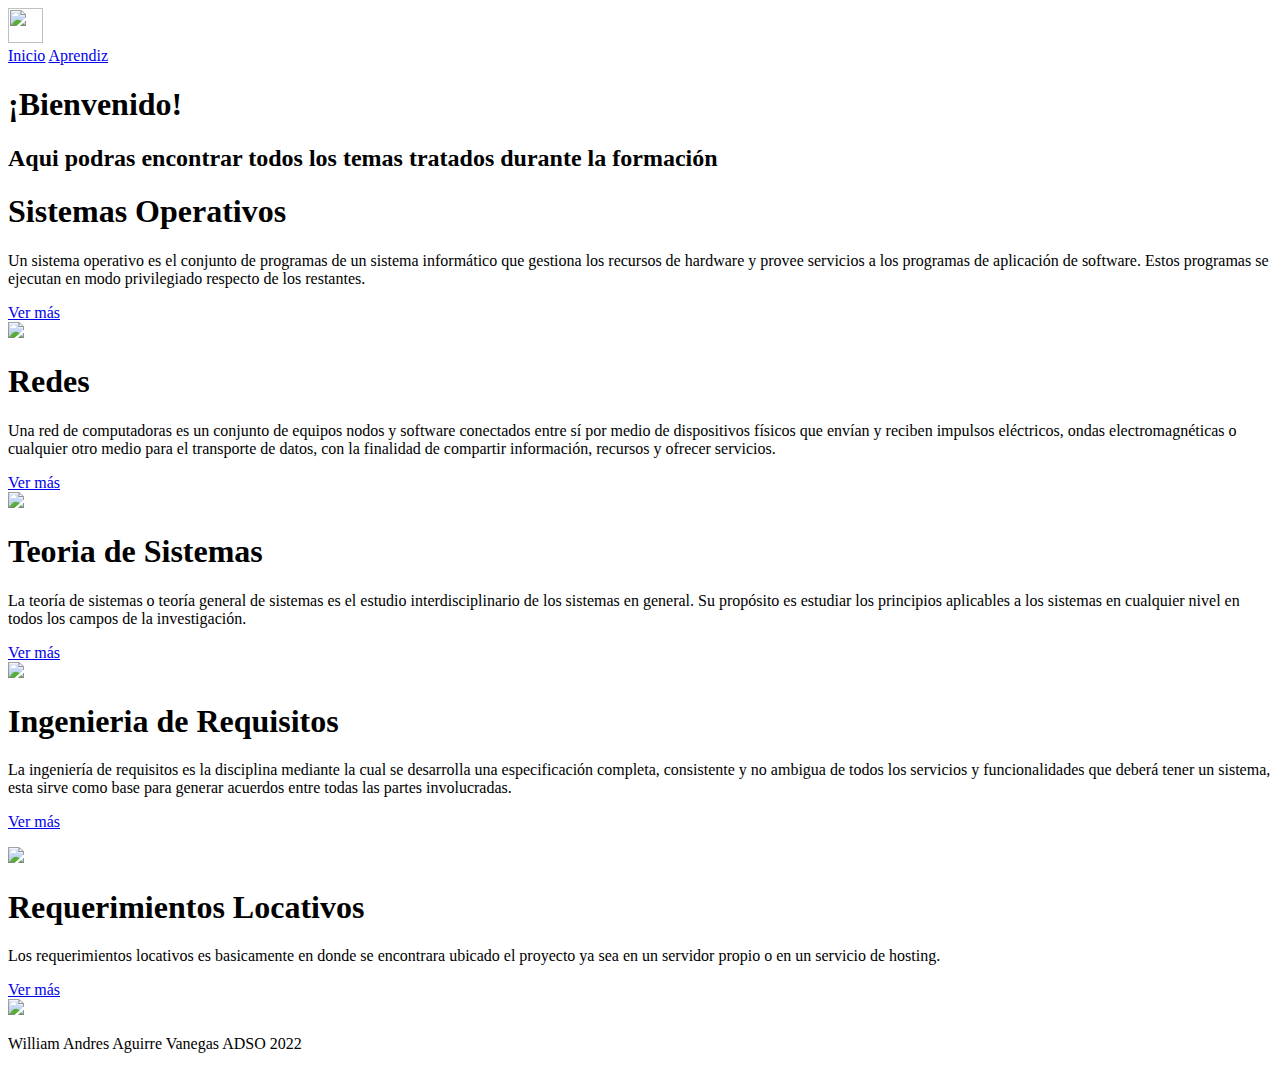
==== index.html @ 70893ba5 "Create index.html" ====
<!DOCTYPE html>
<html lang="es">
  <head>
    <meta http-equiv="Content-Type" content="text/html;charset=UTF-8">
    <link rel="stylesheet" href="css/style-principal.css">
    <link rel="stylesheet" href="css/stlyle-main.css">
  </head>
  <body>
    <div class="container-all">
      <div class="container-navbar-flex">
        <div class="logo"><a href="index.html"><img src="img/logo-sena.png" height="35px" width="35px" alt=""></a></div>
        <div class="navbar">
          <a href="index.html">Inicio</a>
          <a href="aprendiz.html">Aprendiz</a>
        </div>
      </div>
       
      <div class="hero-page">
        <div class="hero-text">
          <h1>¡Bienvenido!</h1>
          <h2>Aqui podras encontrar todos los temas tratados durante la formación</h2>
        </div>
      </div>
          
      <div class="container-main-flex"></div>
        <div class="container-main">
          <!-- Inicio de Ingenieria de requisitos -->
          <div class="container-tema sistemas-operativos">
            <div class="container-text text-verde">
              <h1>Sistemas Operativos</h1>
              <p>
                Un sistema operativo es el conjunto de programas de un sistema informático que gestiona los recursos de hardware y provee servicios a los programas de aplicación de software. Estos programas se ejecutan en modo privilegiado respecto de los restantes.​
              </p>
              <div class="bton bton-ciclo">
                <a href="https://www.canva.com/design/DAE_XbSfMac/o3EZqgSeVJd0mxMQiRRNwQ/view?website#4">Ver más</a>
              </div>
            </div>
          
            <div class="img-tema">
              <img src="img/sistemas-operativos.jpg">
            </div>
          </div> 
          <!-- Fin Ingenieria de requisitos -->

          <!-- Inicio del Ciclo del Software -->
          <div class="container-tema ciclo-software">

            <div class="container-text text-violeta">
              <h1>Redes</h1>
              <p>
                Una red de computadoras es un conjunto de equipos nodos y software conectados entre sí por medio de dispositivos físicos que envían y reciben impulsos eléctricos, ondas electromagnéticas o cualquier otro medio para el transporte de datos, con la finalidad de compartir información, recursos y ofrecer servicios.​
              </p>
              <div class="bton bton-ciclo">
                <a href="ciclo-software.html">Ver más</a>
              </div>
            </div>

            <div class="img-tema">
              <img src="img/redes.jpeg">
            </div>
          </div>
          
          <div class="container-tema requisitos">
            <div class="container-text text-amarillo">
              <h1>Teoria de Sistemas</h1>
              <p>
                La teoría de sistemas o teoría general de sistemas es el estudio interdisciplinario de los sistemas en general. Su propósito es estudiar los principios aplicables a los sistemas en cualquier nivel en todos los campos de la investigación.
              </p>
              <div class="bton bton-requisitos">
                <a href="requisitos.html">Ver más</a>
              </div>
            </div>
            <div class="img-tema">
              <img src="img/teoria.jpg">
            </div>
          </div>

          <div class="container-tema ingenieria-requisitos">
            <div class="container-text text-verde modificado">
              <h1>Ingenieria de Requisitos</h1>
              <p>
                La ingeniería de requisitos es la disciplina mediante la cual se desarrolla una especificación completa, consistente y no ambigua de todos los servicios y funcionalidades que deberá tener un sistema, esta sirve como base para generar acuerdos entre todas las partes involucradas. 
                <div class="bton bton-requisitos">
                  <a href="requisitos.html">Ver más</a>
                </div> 
              </p>
            </div>
            <div class="img-tema">
              <img src="img/p-principal/imagen-1.jpg">
            </div>
          </div> 

          <div class="container-tema requerimientos">
            <div class="container-text text-azul">
              <h1>Requerimientos Locativos</h1>
              <p>
                Los requerimientos locativos es basicamente en donde se encontrara ubicado el proyecto ya sea en un servidor propio o en un servicio de hosting.
              </p>
                <div class="bton bton-requisitos">
                  <a href="requisitos.html">Ver más</a>
                </div> 
    
            </div>
            <div class="img-tema">
              <img src="img/hosting.jpg">
            </div>
          </div> 
        </div>
      </div>
    </div>
      <div class="container-footer-flex">
        <div class="container-footer">
          <footer>
            <p>
              William Andres Aguirre Vanegas ADSO 2022
            </p>
          </footer>
        </div>
      </div>
    </div>
  </body>
</html>
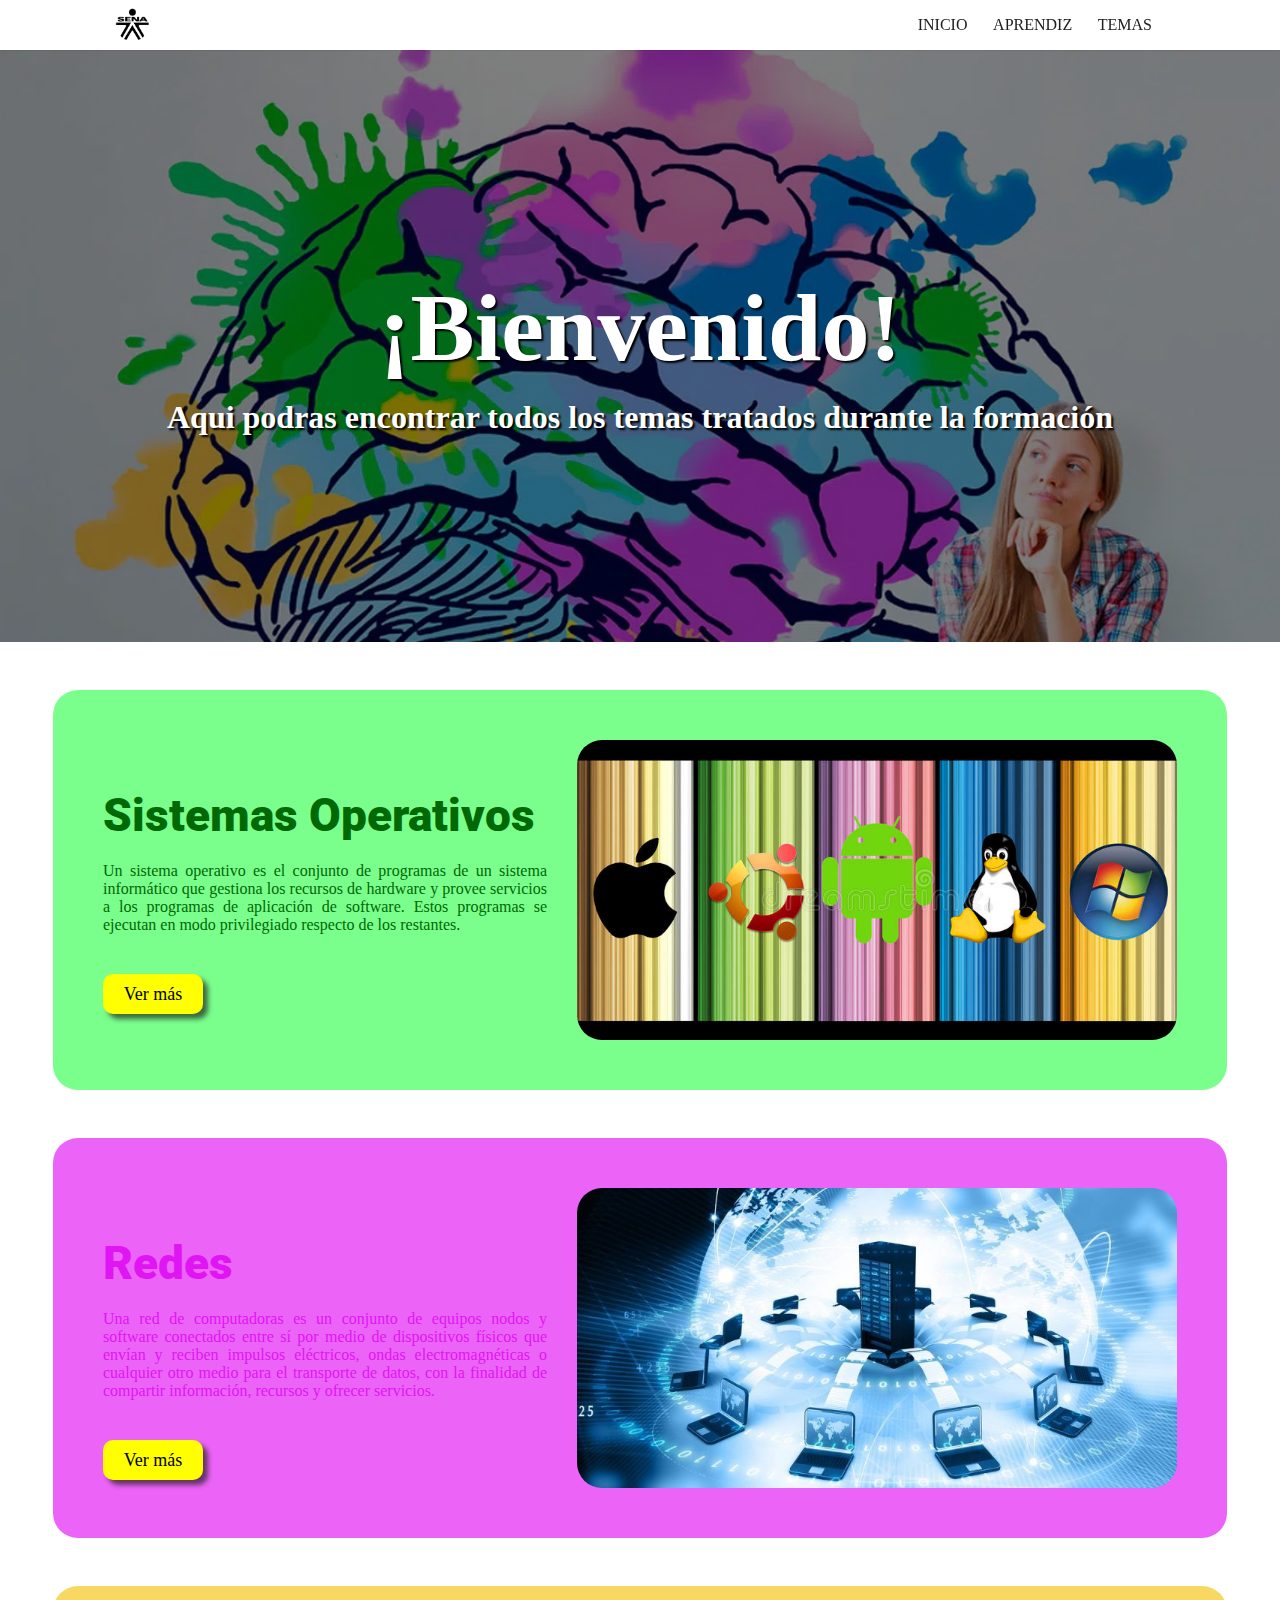
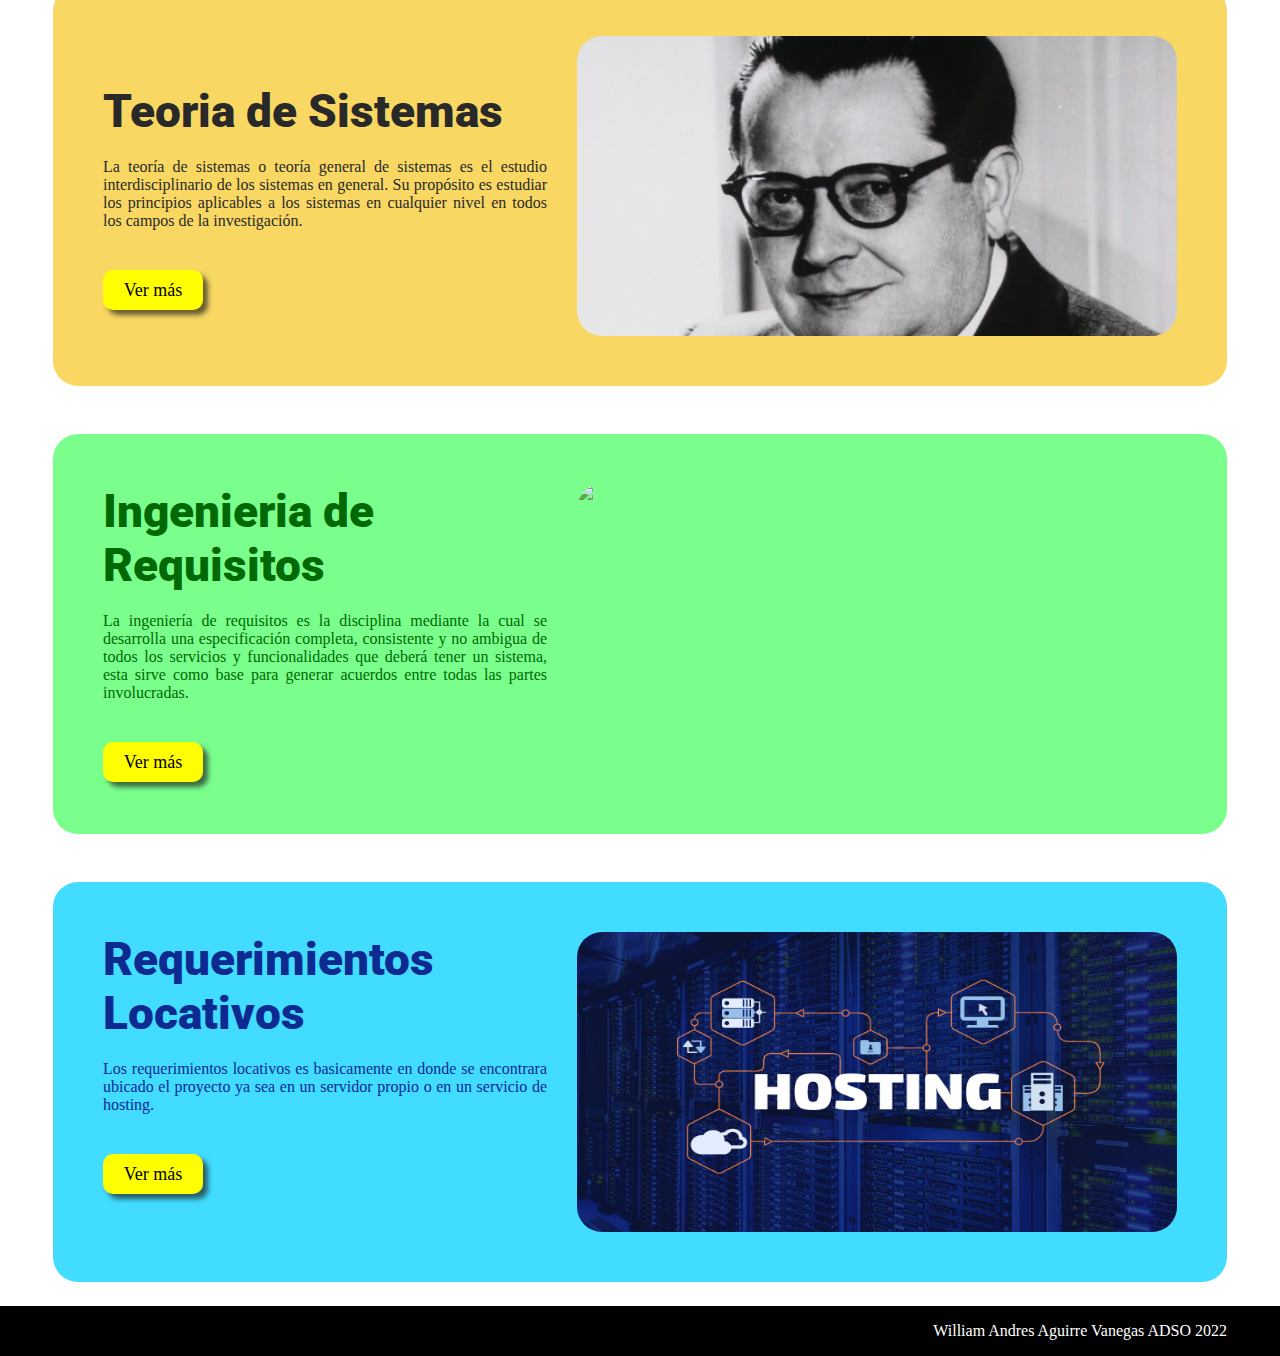
==== commit a017aed2: "Add files via upload" ====
--- a/index.html
+++ b/index.html
@@ -1,122 +1,123 @@
-<!DOCTYPE html>
-<html lang="es">
-  <head>
-    <meta http-equiv="Content-Type" content="text/html;charset=UTF-8">
-    <link rel="stylesheet" href="css/style-principal.css">
-    <link rel="stylesheet" href="css/stlyle-main.css">
-  </head>
-  <body>
-    <div class="container-all">
-      <div class="container-navbar-flex">
-        <div class="logo"><a href="index.html"><img src="img/logo-sena.png" height="35px" width="35px" alt=""></a></div>
-        <div class="navbar">
-          <a href="index.html">Inicio</a>
-          <a href="aprendiz.html">Aprendiz</a>
-        </div>
-      </div>
-       
-      <div class="hero-page">
-        <div class="hero-text">
-          <h1>¡Bienvenido!</h1>
-          <h2>Aqui podras encontrar todos los temas tratados durante la formación</h2>
-        </div>
-      </div>
-          
-      <div class="container-main-flex"></div>
-        <div class="container-main">
-          <!-- Inicio de Ingenieria de requisitos -->
-          <div class="container-tema sistemas-operativos">
-            <div class="container-text text-verde">
-              <h1>Sistemas Operativos</h1>
-              <p>
-                Un sistema operativo es el conjunto de programas de un sistema informático que gestiona los recursos de hardware y provee servicios a los programas de aplicación de software. Estos programas se ejecutan en modo privilegiado respecto de los restantes.​
-              </p>
-              <div class="bton bton-ciclo">
-                <a href="https://www.canva.com/design/DAE_XbSfMac/o3EZqgSeVJd0mxMQiRRNwQ/view?website#4">Ver más</a>
-              </div>
-            </div>
-          
-            <div class="img-tema">
-              <img src="img/sistemas-operativos.jpg">
-            </div>
-          </div> 
-          <!-- Fin Ingenieria de requisitos -->
-
-          <!-- Inicio del Ciclo del Software -->
-          <div class="container-tema ciclo-software">
-
-            <div class="container-text text-violeta">
-              <h1>Redes</h1>
-              <p>
-                Una red de computadoras es un conjunto de equipos nodos y software conectados entre sí por medio de dispositivos físicos que envían y reciben impulsos eléctricos, ondas electromagnéticas o cualquier otro medio para el transporte de datos, con la finalidad de compartir información, recursos y ofrecer servicios.​
-              </p>
-              <div class="bton bton-ciclo">
-                <a href="ciclo-software.html">Ver más</a>
-              </div>
-            </div>
-
-            <div class="img-tema">
-              <img src="img/redes.jpeg">
-            </div>
-          </div>
-          
-          <div class="container-tema requisitos">
-            <div class="container-text text-amarillo">
-              <h1>Teoria de Sistemas</h1>
-              <p>
-                La teoría de sistemas o teoría general de sistemas es el estudio interdisciplinario de los sistemas en general. Su propósito es estudiar los principios aplicables a los sistemas en cualquier nivel en todos los campos de la investigación.
-              </p>
-              <div class="bton bton-requisitos">
-                <a href="requisitos.html">Ver más</a>
-              </div>
-            </div>
-            <div class="img-tema">
-              <img src="img/teoria.jpg">
-            </div>
-          </div>
-
-          <div class="container-tema ingenieria-requisitos">
-            <div class="container-text text-verde modificado">
-              <h1>Ingenieria de Requisitos</h1>
-              <p>
-                La ingeniería de requisitos es la disciplina mediante la cual se desarrolla una especificación completa, consistente y no ambigua de todos los servicios y funcionalidades que deberá tener un sistema, esta sirve como base para generar acuerdos entre todas las partes involucradas. 
-                <div class="bton bton-requisitos">
-                  <a href="requisitos.html">Ver más</a>
-                </div> 
-              </p>
-            </div>
-            <div class="img-tema">
-              <img src="img/p-principal/imagen-1.jpg">
-            </div>
-          </div> 
-
-          <div class="container-tema requerimientos">
-            <div class="container-text text-azul">
-              <h1>Requerimientos Locativos</h1>
-              <p>
-                Los requerimientos locativos es basicamente en donde se encontrara ubicado el proyecto ya sea en un servidor propio o en un servicio de hosting.
-              </p>
-                <div class="bton bton-requisitos">
-                  <a href="requisitos.html">Ver más</a>
-                </div> 
-    
-            </div>
-            <div class="img-tema">
-              <img src="img/hosting.jpg">
-            </div>
-          </div> 
-        </div>
-      </div>
-    </div>
-      <div class="container-footer-flex">
-        <div class="container-footer">
-          <footer>
-            <p>
-              William Andres Aguirre Vanegas ADSO 2022
-            </p>
-          </footer>
-        </div>
-      </div>
-    </div>
-  </body>
-</html>
+<!DOCTYPE html>
+<html lang="es">
+  <head>
+    <meta http-equiv="Content-Type" content="text/html;charset=UTF-8">
+    <link rel="stylesheet" href="css/style-principal.css">
+    <link rel="stylesheet" href="css/stlyle-main.css">
+  </head>
+  <body>
+    <div class="container-all">
+      <div class="container-navbar-flex">
+        <div class="logo"><a href="index.html"><img src="img/logo-sena.png" height="35px" width="35px" alt=""></a></div>
+        <div class="navbar">
+          <a href="index.html">Inicio</a>
+          <a href="aprendiz.html">Aprendiz</a>
+          <a href="#" id="temas">Temas</a>
+        </div>
+      </div>
+       
+      <div class="hero-page">
+        <div class="hero-text">
+          <h1>¡Bienvenido!</h1>
+          <h2>Aqui podras encontrar todos los temas tratados durante la formación</h2>
+        </div>
+      </div>
+          
+      <div class="container-main-flex"></div>
+        <div class="container-main">
+          <!-- Inicio de Ingenieria de requisitos -->
+          <div class="container-tema sistemas-operativos">
+            <div class="container-text text-verde">
+              <h1>Sistemas Operativos</h1>
+              <p>
+                Un sistema operativo es el conjunto de programas de un sistema informático que gestiona los recursos de hardware y provee servicios a los programas de aplicación de software. Estos programas se ejecutan en modo privilegiado respecto de los restantes.​
+              </p>
+              <div class="bton bton-ciclo">
+                <a href="https://www.canva.com/design/DAE_XbSfMac/o3EZqgSeVJd0mxMQiRRNwQ/view?website#4">Ver más</a>
+              </div>
+            </div>
+          
+            <div class="img-tema">
+              <img src="img/sistemas-operativos.jpg">
+            </div>
+          </div> 
+          <!-- Fin Ingenieria de requisitos -->
+
+          <!-- Inicio del Ciclo del Software -->
+          <div class="container-tema ciclo-software">
+
+            <div class="container-text text-violeta">
+              <h1>Redes</h1>
+              <p>
+                Una red de computadoras es un conjunto de equipos nodos y software conectados entre sí por medio de dispositivos físicos que envían y reciben impulsos eléctricos, ondas electromagnéticas o cualquier otro medio para el transporte de datos, con la finalidad de compartir información, recursos y ofrecer servicios.​
+              </p>
+              <div class="bton bton-ciclo">
+                <a href="https://view.genial.ly/627f0b8915be60001ade639a/dossier-redes">Ver más</a>
+              </div>
+            </div>
+
+            <div class="img-tema">
+              <img src="img/redes.jpeg">
+            </div>
+          </div>
+          
+          <div class="container-tema requisitos">
+            <div class="container-text text-amarillo">
+              <h1>Teoria de Sistemas</h1>
+              <p>
+                La teoría de sistemas o teoría general de sistemas es el estudio interdisciplinario de los sistemas en general. Su propósito es estudiar los principios aplicables a los sistemas en cualquier nivel en todos los campos de la investigación.
+              </p>
+              <div class="bton bton-requisitos">
+                <a href="https://view.genial.ly/628c28e451589f00185fd4f6/presentation-presentacion-tiza-y-pizarra">Ver más</a>
+              </div>
+            </div>
+            <div class="img-tema">
+              <img src="img/teoria.jpg">
+            </div>
+          </div>
+
+          <div class="container-tema ingenieria-requisitos">
+            <div class="container-text text-verde modificado">
+              <h1>Ingenieria de Requisitos</h1>
+              <p>
+                La ingeniería de requisitos es la disciplina mediante la cual se desarrolla una especificación completa, consistente y no ambigua de todos los servicios y funcionalidades que deberá tener un sistema, esta sirve como base para generar acuerdos entre todas las partes involucradas. 
+                <div class="bton bton-requisitos">
+                  <a href="ingenieria-requisitos.html">Ver más</a>
+                </div> 
+              </p>
+            </div>
+            <div class="img-tema">
+              <img src="img/p-principal/imagen-1.jpg">
+            </div>
+          </div> 
+
+          <div class="container-tema requerimientos">
+            <div class="container-text text-azul">
+              <h1>Requerimientos Locativos</h1>
+              <p>
+                Los requerimientos locativos es basicamente en donde se encontrara ubicado el proyecto ya sea en un servidor propio o en un servicio de hosting.
+              </p>
+                <div class="bton bton-requisitos">
+                  <a href="https://docs.google.com/document/d/1__NPqW2uy5u-zOgjbDoZTq2eTZKS8kZx/edit?usp=sharing&ouid=108348172025159249001&rtpof=true&sd=true">Ver más</a>
+                </div> 
+    
+            </div>
+            <div class="img-tema">
+              <img src="img/hosting.jpg">
+            </div>
+          </div> 
+        </div>
+      </div>
+    </div>
+      <div class="container-footer-flex">
+        <div class="container-footer">
+          <footer>
+            <p>
+              William Andres Aguirre Vanegas ADSO 2022
+            </p>
+          </footer>
+        </div>
+      </div>
+    </div>
+  </body>
+</html>--- a/css/style-principal.css
+++ b/css/style-principal.css
@@ -0,0 +1,105 @@
+@import url('https://fonts.googleapis.com/css2?family=Roboto:ital,wght@0,700;1,900&display=swap');
+
+*{
+  margin: 0;
+  padding: 0;
+  box-sizing: border-box;
+}
+
+a {
+  text-decoration: none;
+}
+
+.container-all {
+  display: flex;
+  flex-flow: column nowrap;
+  background: rgb(255, 255, 255);
+  width: 100%;
+  height: 100%;
+}
+/* Barra de navegación */
+  .container-navbar-flex {
+    display: flex;
+    position: sticky;
+    justify-content: space-between;
+    align-items: center;
+    top: 0; left: 0; right: 0;
+    width: 100%;
+    background-color: rgb(255, 255, 255);
+    padding: 0 9%;
+    box-shadow: 0 0 2px rgb(0 0 0 / 20%);
+    z-index: 1000;
+  }
+    .logo {
+      display: flex;
+      justify-content: center;
+      align-items: center;
+    }
+      .logo a {
+        height: 35px;
+      }
+    .navbar {
+      display: flex;
+      align-items: center;
+    }
+      .navbar a {
+        color: rgb(32, 32, 32);
+        padding: 0.8rem 0.8rem;
+        text-transform: uppercase;
+        border-top: 3px solid transparent;
+        border-bottom: 3px solid transparent;
+      }
+      .navbar a:hover {
+        background-color: white;
+        color: rgb(41, 210, 41);
+        border-bottom: 3px solid rgb(41, 210, 41);
+      }
+/* Fin de la barra de navegación */
+
+  .container-main-flex {
+    display: flex;
+    width: 100%;
+    height: 100%;
+    padding: 0 9%;
+  }
+    .container-main {
+      display: flex;
+      flex-flow: column;
+      max-width: 1174px;
+      width: 100%;
+      height: 100%;
+      margin: 0 auto;
+      background: rgb(255, 255, 255);
+    }
+
+      @media (max-width: 1035px){
+        .container-main-flex .img-tema img {
+          display: none;
+        }
+      }
+
+      @media (max-width: 695px) {
+        .container-main-flex .container-text h1 {
+          font-size: 2.6rem;
+          margin-top: 25px;
+        }
+      }
+
+  .container-footer-flex {
+    display: flex;
+    width: 100%;
+    height: 50px;
+    background-color: black;
+    padding: 0 14px;
+    z-index: 2;
+  }
+    .container-footer {
+      display: flex;
+      color: white;
+      max-width: 1174px;
+      width: 100%;
+      height: 100%;
+      justify-content: end;
+      align-items: center;
+      margin: 0 auto;
+    }--- a/css/stlyle-main.css
+++ b/css/stlyle-main.css
@@ -0,0 +1,134 @@
+/* Contenedores por defecto de cada tema */
+.hero-page {
+  display: flex;
+  background-image: linear-gradient(rgba(0, 0, 0, 0.5),rgba(0, 0, 0, 0.5)), url("../img/hero-page.webp");
+  background-size: cover;
+  background-position: center center;
+  background-attachment: fixed;
+  width: 100%;
+  height: 37rem;
+  margin-bottom: 1.5rem;
+}
+  .hero-page img {
+    object-fit: fill;
+  }
+.hero-text {
+  display: flex;
+  flex-flow: column nowrap;
+  width: 100%;
+  justify-content: center;
+  align-items: center;
+}
+  .hero-text h1 {
+    color: white;
+    font-size: 6rem;
+    margin: 1rem 0;
+    text-shadow: 2px 2px 2px rgb(0, 0, 0);
+  }
+  .hero-text h2 {
+    color: white;
+    font-size: 2rem;
+    text-shadow: 2px 2px 2px rgb(0, 0, 0);
+  }
+.container-tema {
+  display: flex;
+  flex-flow: row;
+  width: 100%;
+  height: 400px;
+  margin-top: 1.5rem;
+  margin-bottom: 1.5rem;
+  padding: 50px; 
+  border-radius: 25px;
+}
+  .container-text {
+    display: flex;
+    flex-direction: column;
+    margin-right: 10px;
+  }
+  .container-text h1 {
+    font-family: 'Roboto', sans-serif;
+    font-weight: 900;
+    font-size: 2.9rem;
+    margin: 3rem 0 20px 0;
+  }
+  .container-text p {
+    font-size: 1rem;
+    text-align: justify;
+  }
+  
+  .bton {
+    display: flex;
+    align-items: center;
+    justify-content: center;
+    width: 100px;
+    height: 40px;
+    border-radius: 10px;
+    box-shadow: 5px 5px 5px rgba(29, 29, 29, 0.658);
+    margin-top: 40px;
+  }
+  .bton a {
+    color: black;
+    font-size: 18px;
+    line-height: 40px;
+    padding: 0 10px;
+  }
+  .img-tema {
+    display: flex;
+    width: 600px;
+    margin-left: 20px;
+  }
+  .img-tema img {
+    display: flex;
+    width: 600px;
+    border-radius: 25px;
+  }
+/* Fin contenedores por defecto */
+/* Tema ingenieria requisitos */
+.sistemas-operativos {
+  background-color: rgb(122, 255, 140);
+}
+  .text-verde {
+    color: rgb(0, 105, 5);
+  }
+  
+/* Tema Ciclo del software */
+.ciclo-software {
+  background-color: rgb(236, 99, 248);
+}
+  .text-violeta {
+    color: rgb(224, 21, 243);
+  }
+  .bton-ciclo {
+    background-color: yellow;
+  }
+/* Tema requisitos */
+.requisitos {
+  background-color: rgb(248, 216, 99);
+}
+  .text-amarillo {
+    color: rgb(41, 41, 41);
+  }
+  .bton-requisitos {
+    background-color: yellow;
+  }
+
+  .ingenieria-requisitos {
+    background-color: rgb(122, 255, 140);
+  }
+    .modificado h1 {
+      margin-top: 0px;
+    }
+    .text-verde {
+      color: rgb(0, 105, 5);
+    }
+  
+  .requerimientos {
+    background-color: rgb(65, 220, 255);
+  }
+    .text-azul {
+      color: rgb(13, 42, 145);
+    }
+    .text-azul h1 {
+      margin-top: 0px;
+    }
+/* Fin temas */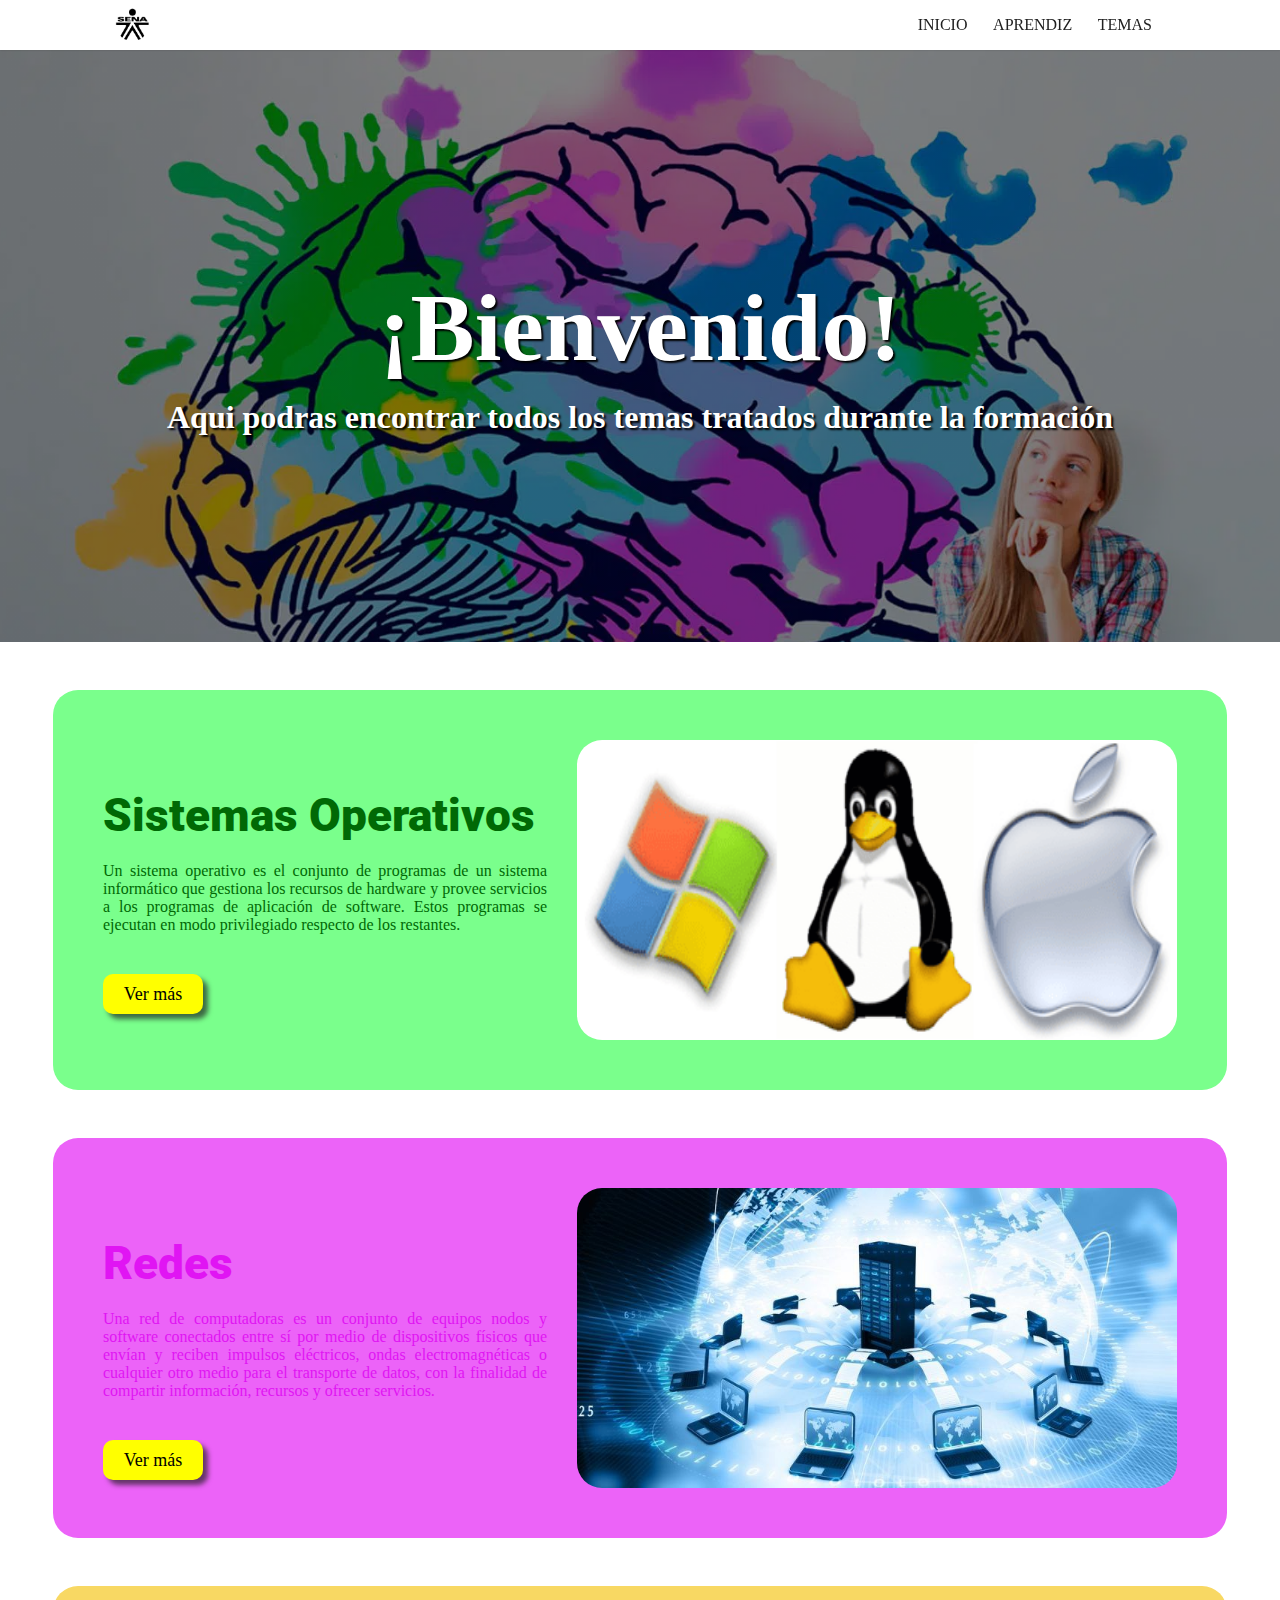
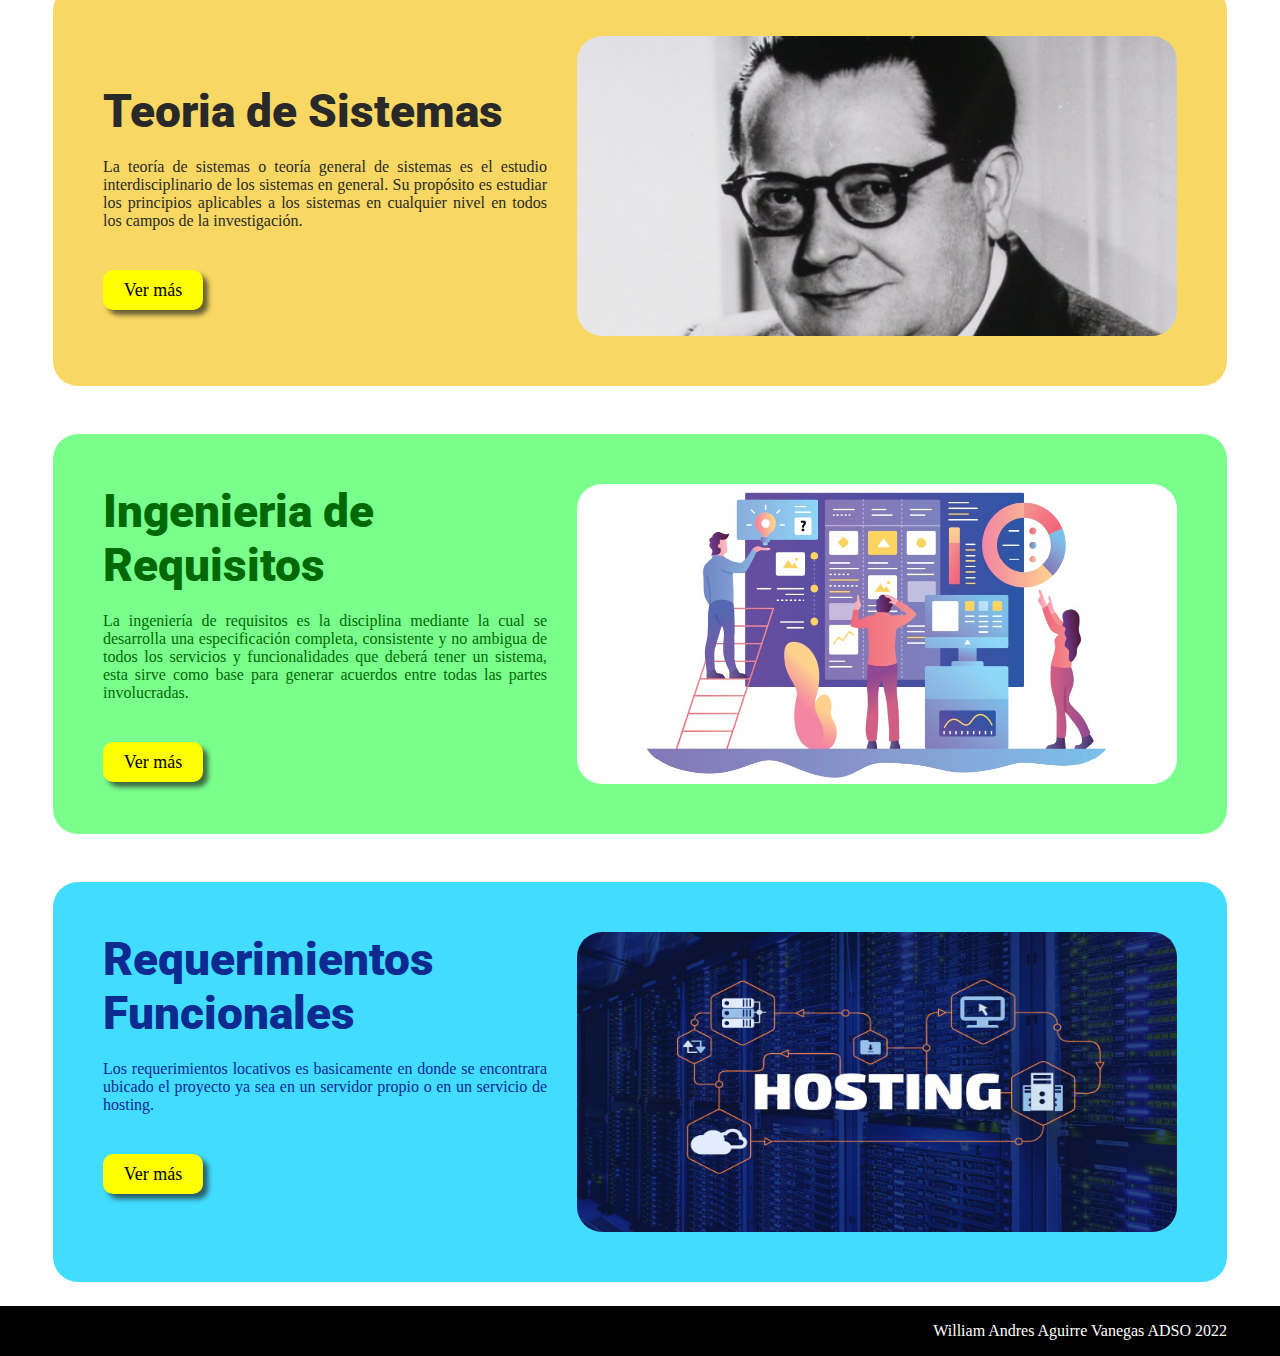
==== commit b5c9b9a4: "Add files via upload" ====
--- a/index.html
+++ b/index.html
@@ -2,6 +2,7 @@
 <html lang="es">
   <head>
     <meta http-equiv="Content-Type" content="text/html;charset=UTF-8">
+    <meta name="viewport" content="width=device-width, initial-scale=1.0">
     <link rel="stylesheet" href="css/style-principal.css">
     <link rel="stylesheet" href="css/stlyle-main.css">
   </head>
@@ -33,12 +34,12 @@
                 Un sistema operativo es el conjunto de programas de un sistema informático que gestiona los recursos de hardware y provee servicios a los programas de aplicación de software. Estos programas se ejecutan en modo privilegiado respecto de los restantes.​
               </p>
               <div class="bton bton-ciclo">
-                <a href="https://www.canva.com/design/DAE_XbSfMac/o3EZqgSeVJd0mxMQiRRNwQ/view?website#4">Ver más</a>
+                <a href="https://www.canva.com/design/DAE_XbSfMac/o3EZqgSeVJd0mxMQiRRNwQ/view?website#4" target="_blank">Ver más</a>
               </div>
             </div>
           
             <div class="img-tema">
-              <img src="img/sistemas-operativos.jpg">
+              <img src="img/sistemas-operativos.png">
             </div>
           </div> 
           <!-- Fin Ingenieria de requisitos -->
@@ -52,7 +53,7 @@
                 Una red de computadoras es un conjunto de equipos nodos y software conectados entre sí por medio de dispositivos físicos que envían y reciben impulsos eléctricos, ondas electromagnéticas o cualquier otro medio para el transporte de datos, con la finalidad de compartir información, recursos y ofrecer servicios.​
               </p>
               <div class="bton bton-ciclo">
-                <a href="https://view.genial.ly/627f0b8915be60001ade639a/dossier-redes">Ver más</a>
+                <a href="https://view.genial.ly/627f0b8915be60001ade639a/dossier-redes" target="_blank">Ver más</a>
               </div>
             </div>
 
@@ -68,7 +69,7 @@
                 La teoría de sistemas o teoría general de sistemas es el estudio interdisciplinario de los sistemas en general. Su propósito es estudiar los principios aplicables a los sistemas en cualquier nivel en todos los campos de la investigación.
               </p>
               <div class="bton bton-requisitos">
-                <a href="https://view.genial.ly/628c28e451589f00185fd4f6/presentation-presentacion-tiza-y-pizarra">Ver más</a>
+                <a href="https://view.genial.ly/628c28e451589f00185fd4f6/presentation-presentacion-tiza-y-pizarra" target="_blank">Ver más</a>
               </div>
             </div>
             <div class="img-tema">
@@ -81,10 +82,10 @@
               <h1>Ingenieria de Requisitos</h1>
               <p>
                 La ingeniería de requisitos es la disciplina mediante la cual se desarrolla una especificación completa, consistente y no ambigua de todos los servicios y funcionalidades que deberá tener un sistema, esta sirve como base para generar acuerdos entre todas las partes involucradas. 
-                <div class="bton bton-requisitos">
-                  <a href="ingenieria-requisitos.html">Ver más</a>
-                </div> 
               </p>
+              <div class="bton bton-requisitos">
+                <a href="ingenieria-requisitos.html">Ver más</a>
+              </div> 
             </div>
             <div class="img-tema">
               <img src="img/p-principal/imagen-1.jpg">
@@ -93,14 +94,13 @@
 
           <div class="container-tema requerimientos">
             <div class="container-text text-azul">
-              <h1>Requerimientos Locativos</h1>
+              <h1>Requerimientos Funcionales</h1>
               <p>
                 Los requerimientos locativos es basicamente en donde se encontrara ubicado el proyecto ya sea en un servidor propio o en un servicio de hosting.
               </p>
-                <div class="bton bton-requisitos">
-                  <a href="https://docs.google.com/document/d/1__NPqW2uy5u-zOgjbDoZTq2eTZKS8kZx/edit?usp=sharing&ouid=108348172025159249001&rtpof=true&sd=true">Ver más</a>
-                </div> 
-    
+              <div class="bton bton-requisitos">
+                <a href="https://docs.google.com/document/d/1__NPqW2uy5u-zOgjbDoZTq2eTZKS8kZx/edit?usp=sharing&ouid=108348172025159249001&rtpof=true&sd=true" target="_blank">Ver más</a>
+              </div> 
             </div>
             <div class="img-tema">
               <img src="img/hosting.jpg">
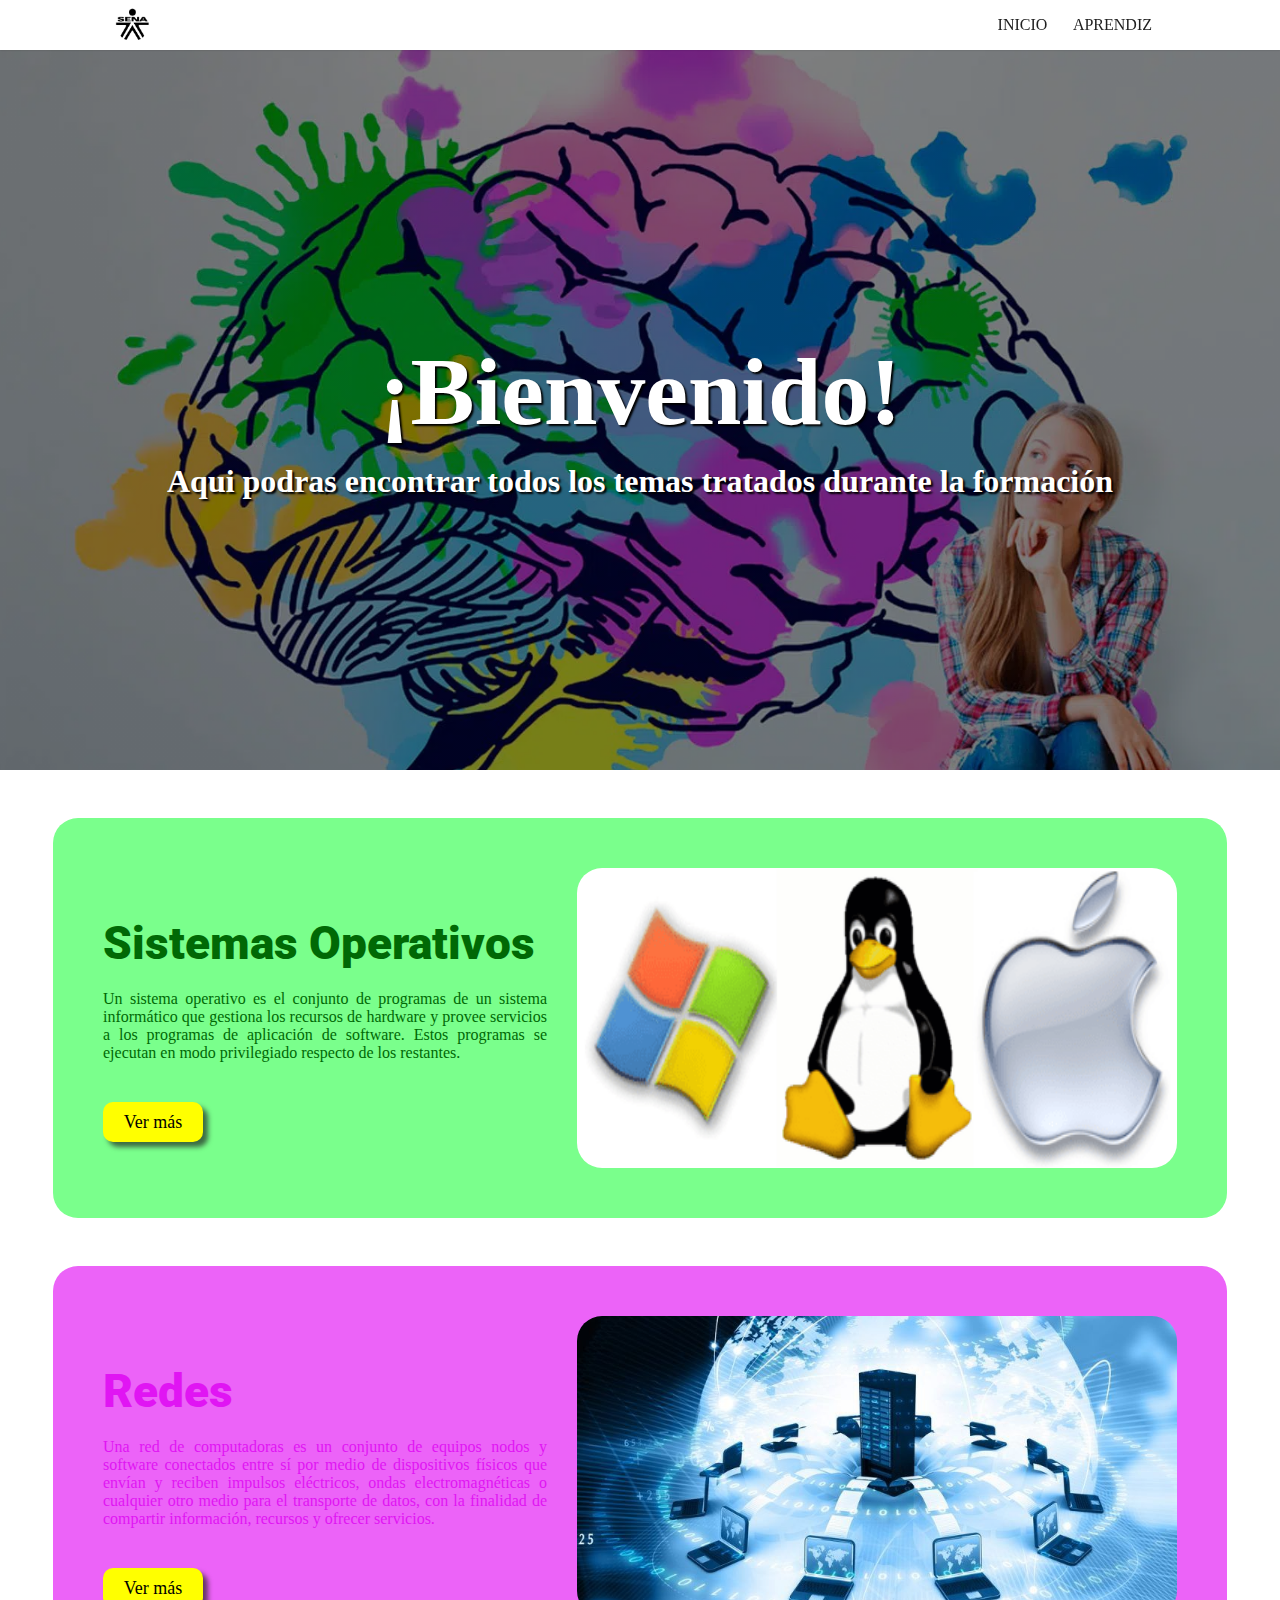
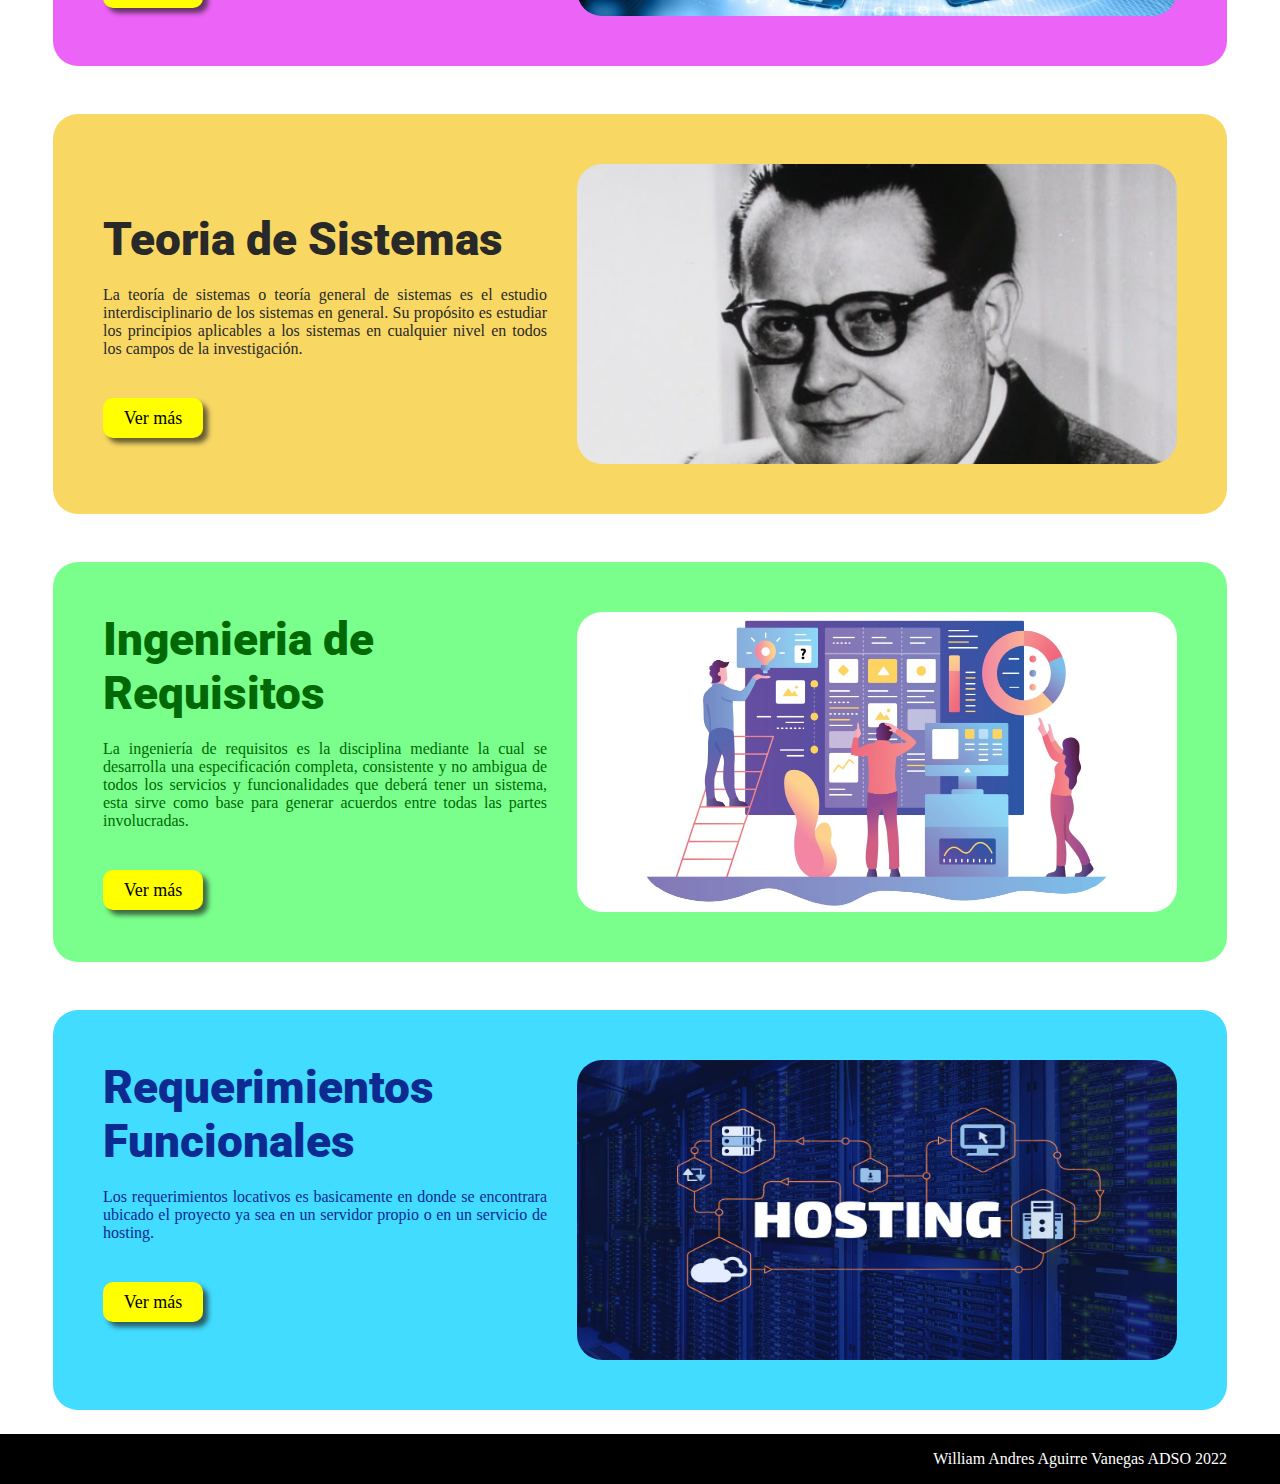
==== commit b290b145: "Update index.html" ====
--- a/index.html
+++ b/index.html
@@ -13,7 +13,6 @@
         <div class="navbar">
           <a href="index.html">Inicio</a>
           <a href="aprendiz.html">Aprendiz</a>
-          <a href="#" id="temas">Temas</a>
         </div>
       </div>
        
@@ -120,4 +119,4 @@
       </div>
     </div>
   </body>
-</html>+</html>
--- a/css/style-principal.css
+++ b/css/style-principal.css
@@ -36,7 +36,7 @@
       align-items: center;
     }
       .logo a {
-        height: 35px;
+        height: 2.18rem;
       }
     .navbar {
       display: flex;
@@ -54,14 +54,27 @@
         color: rgb(41, 210, 41);
         border-bottom: 3px solid rgb(41, 210, 41);
       }
+      
 /* Fin de la barra de navegación */
 
   .container-main-flex {
     display: flex;
+    position: relative;
     width: 100%;
     height: 100%;
     padding: 0 9%;
   }
+    .flecha {
+      position: absolute;
+      display: flex;
+      top: 5rem;
+      left: 2rem;
+      z-index: 3;
+    }
+      .flecha img {
+        width: 7rem;
+        height: 7rem;
+      }
     .container-main {
       display: flex;
       flex-flow: column;
--- a/css/stlyle-main.css
+++ b/css/stlyle-main.css
@@ -6,7 +6,7 @@
   background-position: center center;
   background-attachment: fixed;
   width: 100%;
-  height: 37rem;
+  height: 80vh;
   margin-bottom: 1.5rem;
 }
   .hero-page img {
@@ -28,6 +28,7 @@
   .hero-text h2 {
     color: white;
     font-size: 2rem;
+    text-align: center;
     text-shadow: 2px 2px 2px rgb(0, 0, 0);
   }
 .container-tema {
@@ -131,4 +132,10 @@
     .text-azul h1 {
       margin-top: 0px;
     }
-/* Fin temas */+/* Fin temas */
+@media (max-width: 400px){
+  .hero-text {
+    font-size: 100px;
+    color: red;
+  }
+}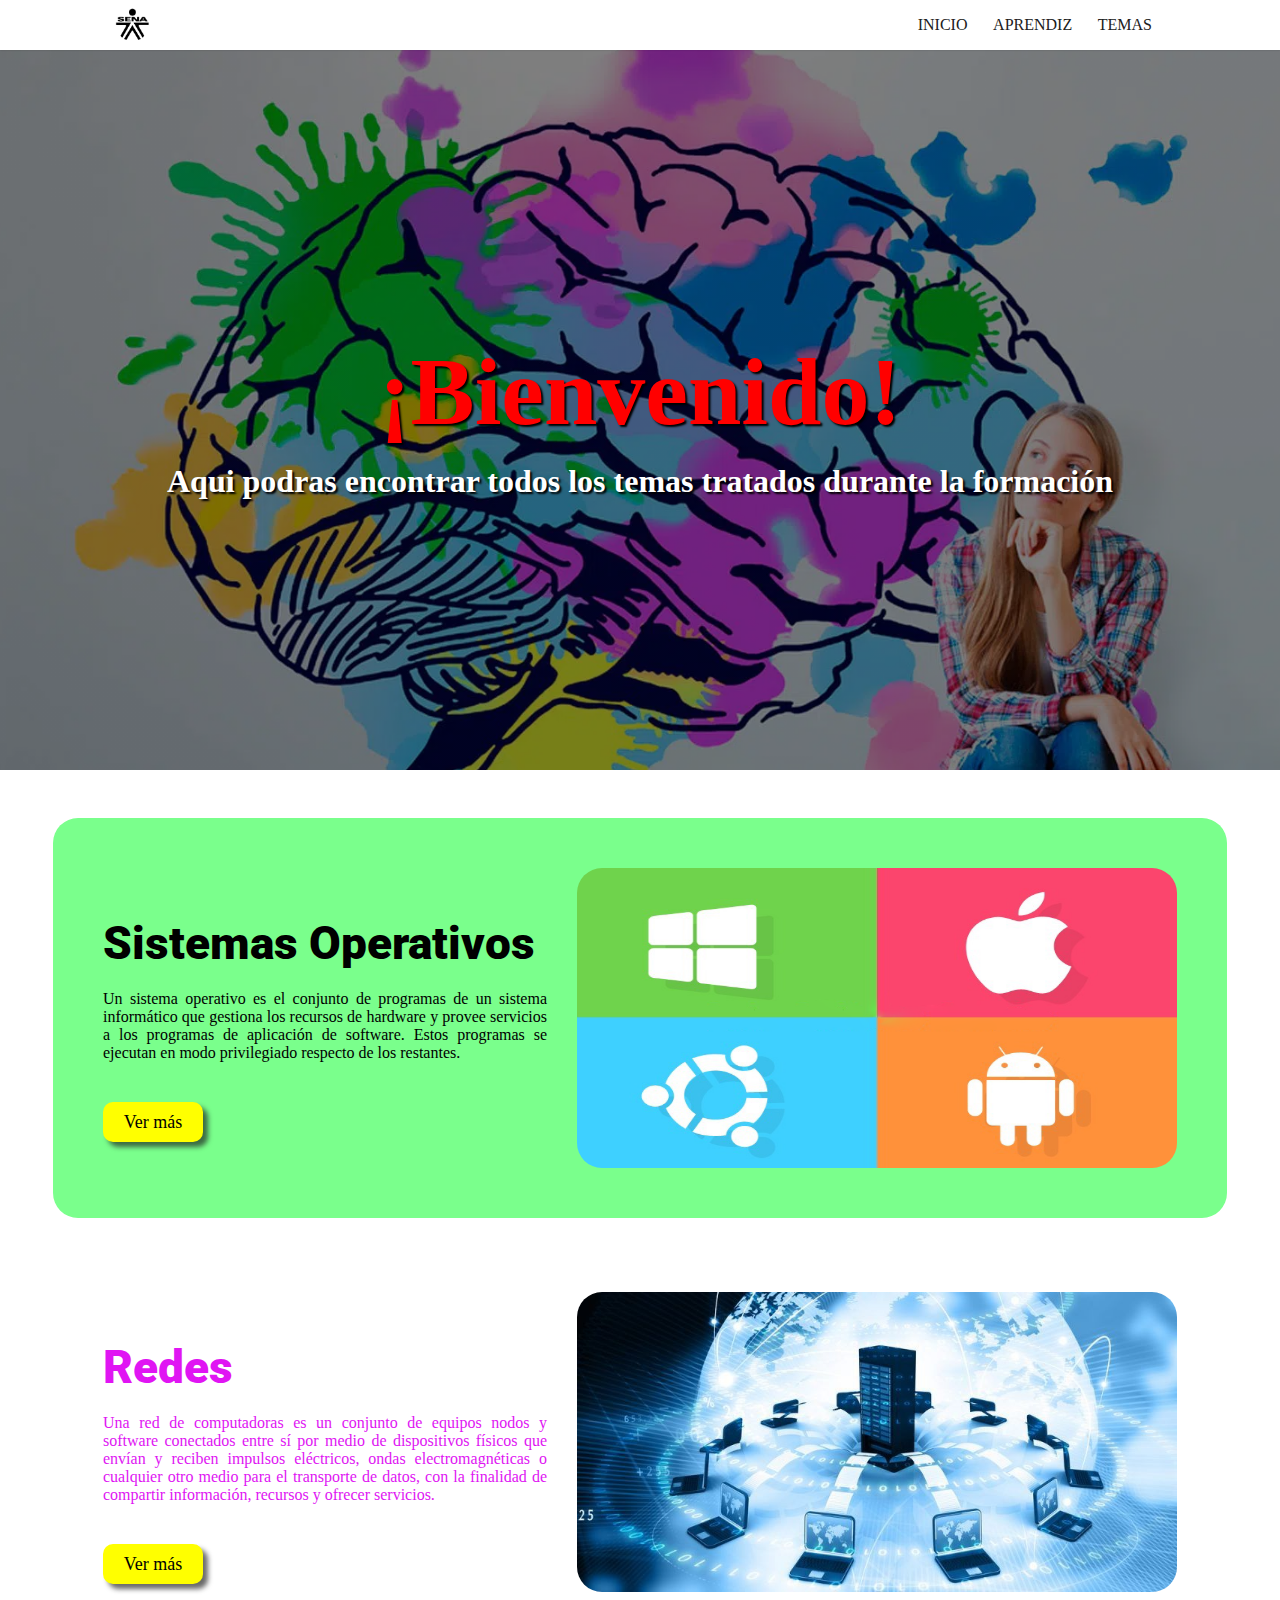
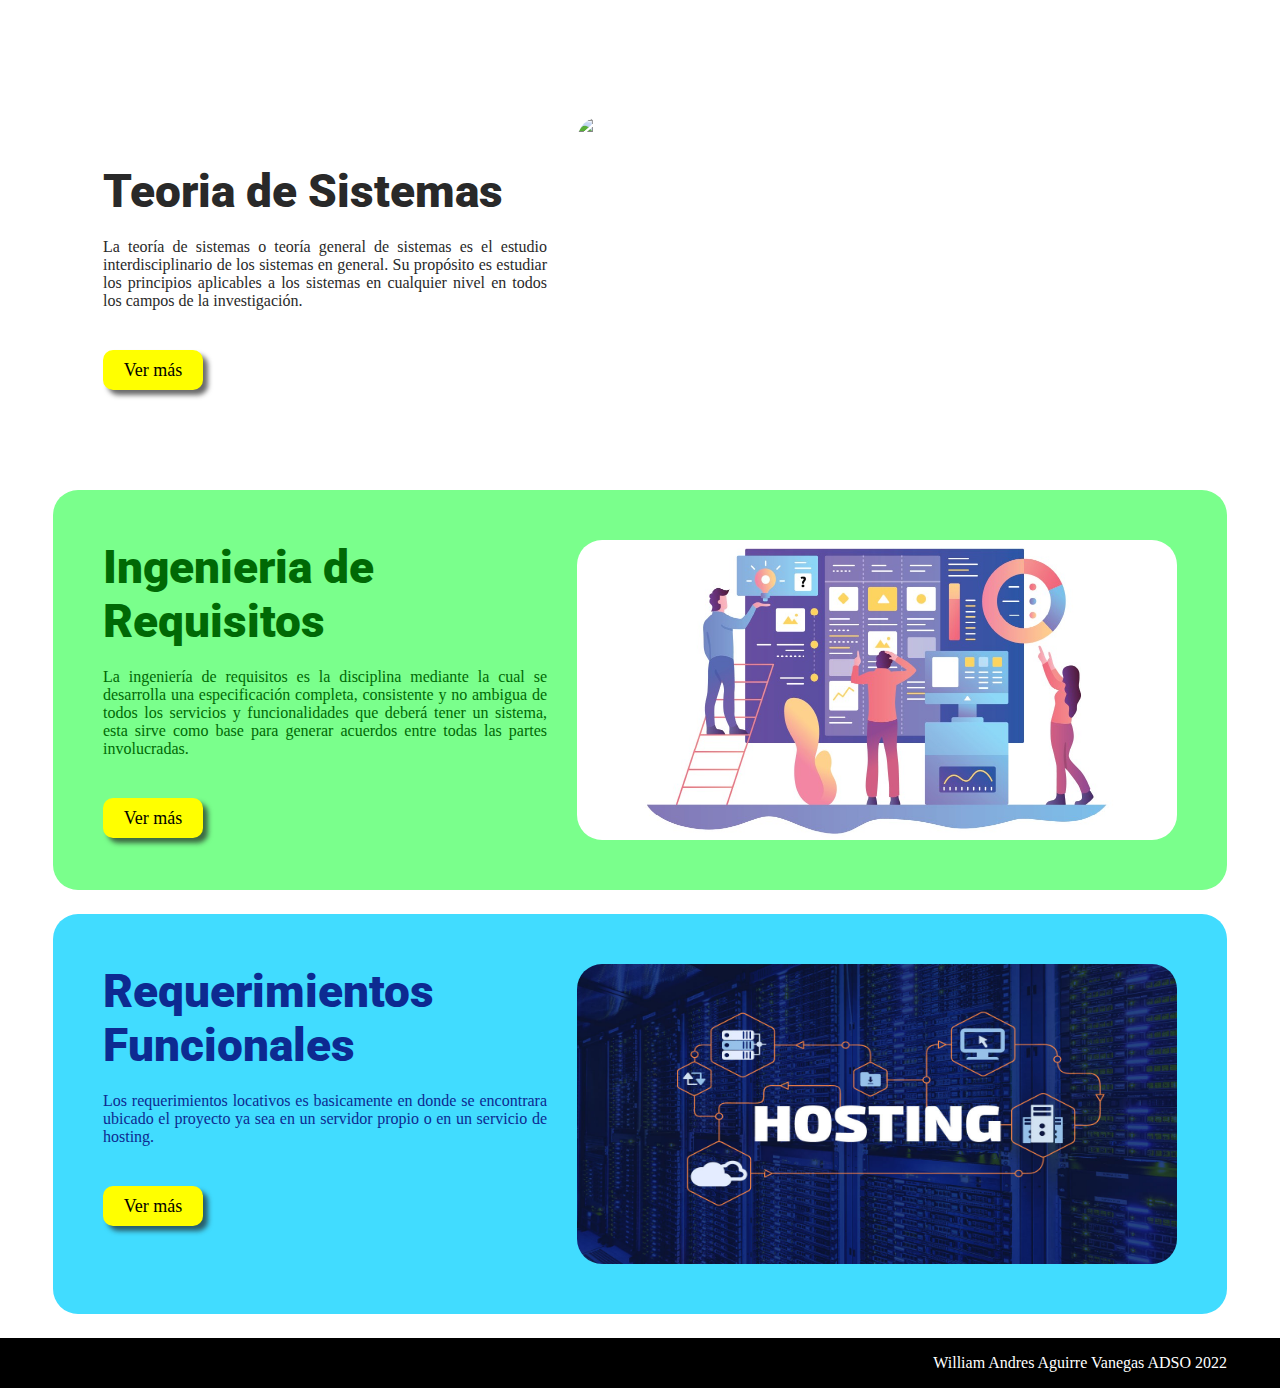
==== commit 3daa84fb: "Add files via upload" ====
--- a/index.html
+++ b/index.html
@@ -13,6 +13,7 @@
         <div class="navbar">
           <a href="index.html">Inicio</a>
           <a href="aprendiz.html">Aprendiz</a>
+          <a href="#" id="temas">Temas</a>
         </div>
       </div>
        
@@ -26,85 +27,87 @@
       <div class="container-main-flex"></div>
         <div class="container-main">
           <!-- Inicio de Ingenieria de requisitos -->
-          <div class="container-tema sistemas-operativos">
-            <div class="container-text text-verde">
-              <h1>Sistemas Operativos</h1>
-              <p>
-                Un sistema operativo es el conjunto de programas de un sistema informático que gestiona los recursos de hardware y provee servicios a los programas de aplicación de software. Estos programas se ejecutan en modo privilegiado respecto de los restantes.​
-              </p>
-              <div class="bton bton-ciclo">
-                <a href="https://www.canva.com/design/DAE_XbSfMac/o3EZqgSeVJd0mxMQiRRNwQ/view?website#4" target="_blank">Ver más</a>
+          <div class="cuadrado">
+            <div class="container-tema sistemas-operativos">
+              <div class="container-text text-so">
+                <h1>Sistemas Operativos</h1>
+                <p>
+                  Un sistema operativo es el conjunto de programas de un sistema informático que gestiona los recursos de hardware y provee servicios a los programas de aplicación de software. Estos programas se ejecutan en modo privilegiado respecto de los restantes.​
+                </p>
+                <div class="bton bton-ciclo">
+                  <a href="https://www.canva.com/design/DAE_XbSfMac/o3EZqgSeVJd0mxMQiRRNwQ/view?website#4" target="_blank">Ver más</a>
+                </div>
+              </div>
+            
+              <div class="img-tema">
+                <img src="img/sistemas-operativos.png">
+              </div>
+            </div> 
+            <!-- Fin Ingenieria de requisitos -->
+
+            <!-- Inicio del Ciclo del Software -->
+            <div class="container-tema redes">
+
+              <div class="container-text text-violeta">
+                <h1>Redes</h1>
+                <p>
+                  Una red de computadoras es un conjunto de equipos nodos y software conectados entre sí por medio de dispositivos físicos que envían y reciben impulsos eléctricos, ondas electromagnéticas o cualquier otro medio para el transporte de datos, con la finalidad de compartir información, recursos y ofrecer servicios.​
+                </p>
+                <div class="bton bton-ciclo">
+                  <a href="https://view.genial.ly/627f0b8915be60001ade639a/dossier-redes" target="_blank">Ver más</a>
+                </div>
+              </div>
+
+              <div class="img-tema">
+                <img src="img/redes.jpeg">
               </div>
             </div>
-          
-            <div class="img-tema">
-              <img src="img/sistemas-operativos.png">
-            </div>
-          </div> 
-          <!-- Fin Ingenieria de requisitos -->
-
-          <!-- Inicio del Ciclo del Software -->
-          <div class="container-tema ciclo-software">
-
-            <div class="container-text text-violeta">
-              <h1>Redes</h1>
-              <p>
-                Una red de computadoras es un conjunto de equipos nodos y software conectados entre sí por medio de dispositivos físicos que envían y reciben impulsos eléctricos, ondas electromagnéticas o cualquier otro medio para el transporte de datos, con la finalidad de compartir información, recursos y ofrecer servicios.​
-              </p>
-              <div class="bton bton-ciclo">
-                <a href="https://view.genial.ly/627f0b8915be60001ade639a/dossier-redes" target="_blank">Ver más</a>
+            
+            <div class="container-tema teoria-sistemas">
+              <div class="container-text text-amarillo">
+                <h1>Teoria de Sistemas</h1>
+                <p>
+                  La teoría de sistemas o teoría general de sistemas es el estudio interdisciplinario de los sistemas en general. Su propósito es estudiar los principios aplicables a los sistemas en cualquier nivel en todos los campos de la investigación.
+                </p>
+                <div class="bton bton-requisitos">
+                  <a href="https://view.genial.ly/628c28e451589f00185fd4f6/presentation-presentacion-tiza-y-pizarra" target="_blank">Ver más</a>
+                </div>
+              </div>
+              <div class="img-tema">
+                <img src="img/teoria-g.jpg">
               </div>
             </div>
 
-            <div class="img-tema">
-              <img src="img/redes.jpeg">
-            </div>
+            <div class="container-tema ingenieria-requisitos">
+              <div class="container-text text-verde modificado">
+                <h1>Ingenieria de Requisitos</h1>
+                <p>
+                  La ingeniería de requisitos es la disciplina mediante la cual se desarrolla una especificación completa, consistente y no ambigua de todos los servicios y funcionalidades que deberá tener un sistema, esta sirve como base para generar acuerdos entre todas las partes involucradas. 
+                </p>
+                <div class="bton bton-requisitos">
+                  <a href="ingenieria-requisitos.html">Ver más</a>
+                </div> 
+              </div>
+              <div class="img-tema">
+                <img src="img/p-principal/imagen-1.jpg">
+              </div>
+            </div> 
+
+            <div class="container-tema requerimientos">
+              <div class="container-text text-azul">
+                <h1>Requerimientos Funcionales</h1>
+                <p>
+                  Los requerimientos locativos es basicamente en donde se encontrara ubicado el proyecto ya sea en un servidor propio o en un servicio de hosting.
+                </p>
+                <div class="bton bton-requisitos">
+                  <a href="https://docs.google.com/document/d/1__NPqW2uy5u-zOgjbDoZTq2eTZKS8kZx/edit?usp=sharing&ouid=108348172025159249001&rtpof=true&sd=true" target="_blank">Ver más</a>
+                </div> 
+              </div>
+              <div class="img-tema">
+                <img src="img/hosting.jpg">
+              </div>
+            </div> 
           </div>
-          
-          <div class="container-tema requisitos">
-            <div class="container-text text-amarillo">
-              <h1>Teoria de Sistemas</h1>
-              <p>
-                La teoría de sistemas o teoría general de sistemas es el estudio interdisciplinario de los sistemas en general. Su propósito es estudiar los principios aplicables a los sistemas en cualquier nivel en todos los campos de la investigación.
-              </p>
-              <div class="bton bton-requisitos">
-                <a href="https://view.genial.ly/628c28e451589f00185fd4f6/presentation-presentacion-tiza-y-pizarra" target="_blank">Ver más</a>
-              </div>
-            </div>
-            <div class="img-tema">
-              <img src="img/teoria.jpg">
-            </div>
-          </div>
-
-          <div class="container-tema ingenieria-requisitos">
-            <div class="container-text text-verde modificado">
-              <h1>Ingenieria de Requisitos</h1>
-              <p>
-                La ingeniería de requisitos es la disciplina mediante la cual se desarrolla una especificación completa, consistente y no ambigua de todos los servicios y funcionalidades que deberá tener un sistema, esta sirve como base para generar acuerdos entre todas las partes involucradas. 
-              </p>
-              <div class="bton bton-requisitos">
-                <a href="ingenieria-requisitos.html">Ver más</a>
-              </div> 
-            </div>
-            <div class="img-tema">
-              <img src="img/p-principal/imagen-1.jpg">
-            </div>
-          </div> 
-
-          <div class="container-tema requerimientos">
-            <div class="container-text text-azul">
-              <h1>Requerimientos Funcionales</h1>
-              <p>
-                Los requerimientos locativos es basicamente en donde se encontrara ubicado el proyecto ya sea en un servidor propio o en un servicio de hosting.
-              </p>
-              <div class="bton bton-requisitos">
-                <a href="https://docs.google.com/document/d/1__NPqW2uy5u-zOgjbDoZTq2eTZKS8kZx/edit?usp=sharing&ouid=108348172025159249001&rtpof=true&sd=true" target="_blank">Ver más</a>
-              </div> 
-            </div>
-            <div class="img-tema">
-              <img src="img/hosting.jpg">
-            </div>
-          </div> 
         </div>
       </div>
     </div>
@@ -119,4 +122,4 @@
       </div>
     </div>
   </body>
-</html>
+</html>--- a/css/style-principal.css
+++ b/css/style-principal.css
@@ -16,6 +16,7 @@
   background: rgb(255, 255, 255);
   width: 100%;
   height: 100%;
+  overflow: hidden;
 }
 /* Barra de navegación */
   .container-navbar-flex {
@@ -115,4 +116,4 @@
       justify-content: end;
       align-items: center;
       margin: 0 auto;
-    }+    }
--- a/css/stlyle-main.css
+++ b/css/stlyle-main.css
@@ -20,7 +20,7 @@
   align-items: center;
 }
   .hero-text h1 {
-    color: white;
+    color: red;
     font-size: 6rem;
     margin: 1rem 0;
     text-shadow: 2px 2px 2px rgb(0, 0, 0);
@@ -134,8 +134,8 @@
     }
 /* Fin temas */
 @media (max-width: 400px){
-  .hero-text {
+  .hero-text h1 {
     font-size: 100px;
     color: red;
   }
-}+}
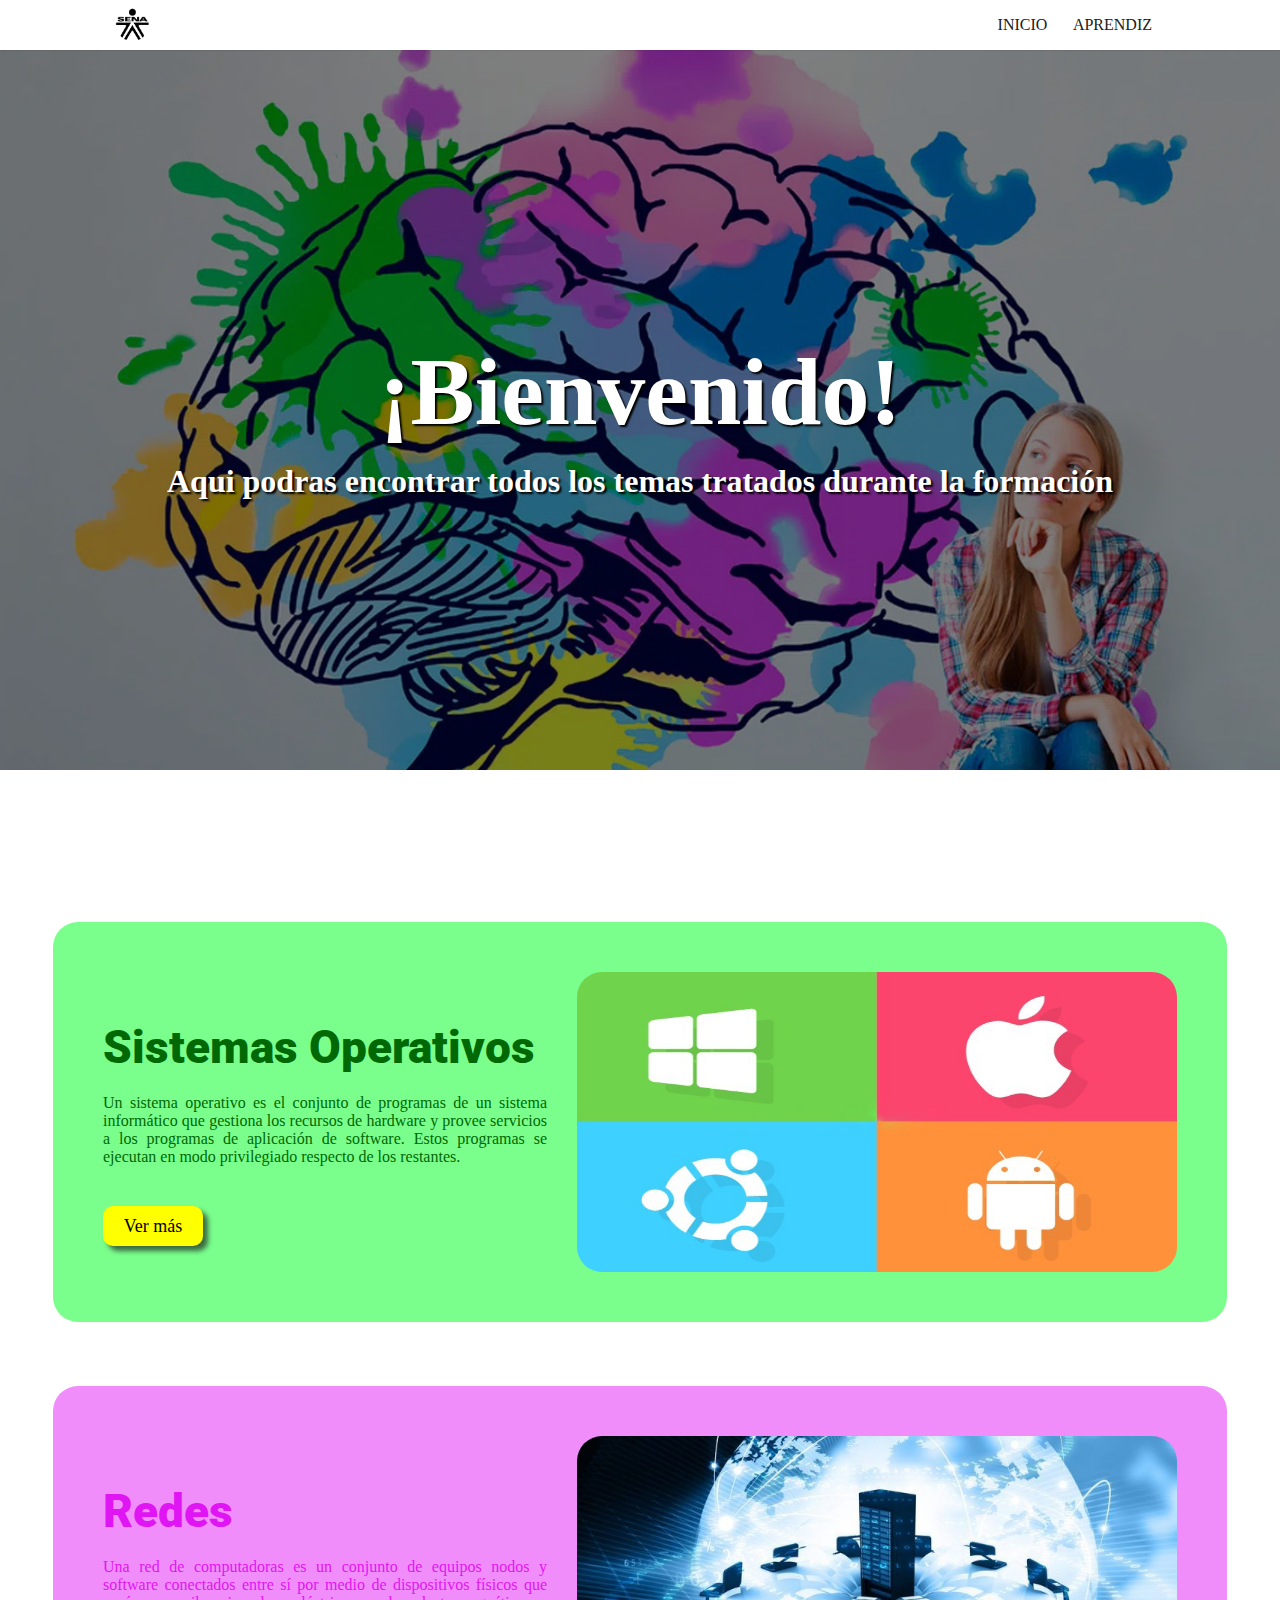
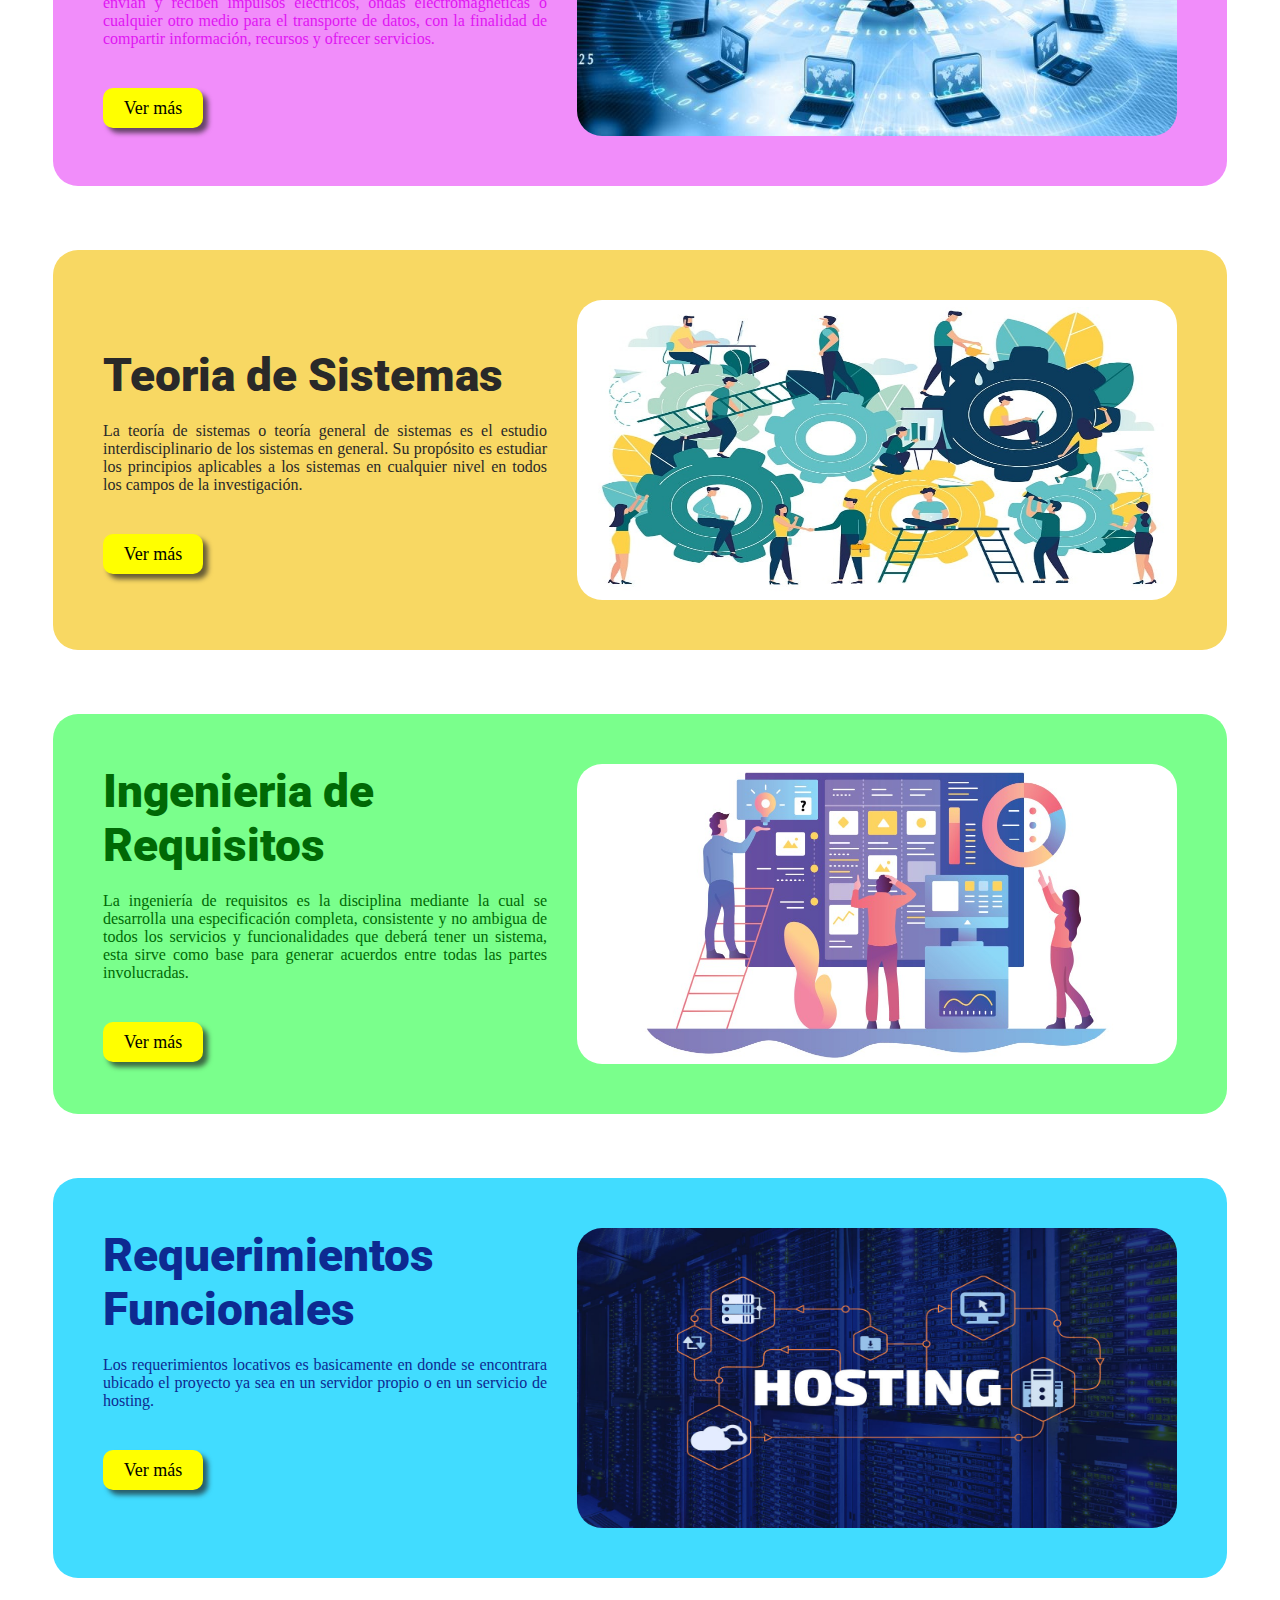
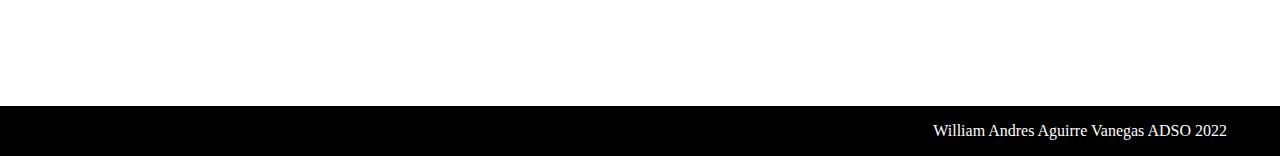
==== commit 01cef5c8: "Update index.html" ====
--- a/index.html
+++ b/index.html
@@ -13,7 +13,6 @@
         <div class="navbar">
           <a href="index.html">Inicio</a>
           <a href="aprendiz.html">Aprendiz</a>
-          <a href="#" id="temas">Temas</a>
         </div>
       </div>
        
@@ -122,4 +121,4 @@
       </div>
     </div>
   </body>
-</html>+</html>
--- a/css/style-principal.css
+++ b/css/style-principal.css
@@ -1,5 +1,5 @@
 @import url('https://fonts.googleapis.com/css2?family=Roboto:ital,wght@0,700;1,900&display=swap');
-
+@import url('https://fonts.googleapis.com/css2?family=Roboto:ital,wght@0,700;1,900&display=swap');
 *{
   margin: 0;
   padding: 0;
@@ -83,21 +83,9 @@
       width: 100%;
       height: 100%;
       margin: 0 auto;
+      padding: 5% 0;
       background: rgb(255, 255, 255);
     }
-
-      @media (max-width: 1035px){
-        .container-main-flex .img-tema img {
-          display: none;
-        }
-      }
-
-      @media (max-width: 695px) {
-        .container-main-flex .container-text h1 {
-          font-size: 2.6rem;
-          margin-top: 25px;
-        }
-      }
 
   .container-footer-flex {
     display: flex;
@@ -117,3 +105,8 @@
       align-items: center;
       margin: 0 auto;
     }
+@media (width: 1190px){
+  .container-main {
+    justify-content: center;
+  }
+}--- a/css/stlyle-main.css
+++ b/css/stlyle-main.css
@@ -5,6 +5,7 @@
   background-size: cover;
   background-position: center center;
   background-attachment: fixed;
+  padding: 0.9rem;
   width: 100%;
   height: 80vh;
   margin-bottom: 1.5rem;
@@ -20,7 +21,7 @@
   align-items: center;
 }
   .hero-text h1 {
-    color: red;
+    color: white;
     font-size: 6rem;
     margin: 1rem 0;
     text-shadow: 2px 2px 2px rgb(0, 0, 0);
@@ -36,8 +37,8 @@
   flex-flow: row;
   width: 100%;
   height: 400px;
-  margin-top: 1.5rem;
-  margin-bottom: 1.5rem;
+  margin-top: 4rem;
+  margin-bottom: 4rem;
   padding: 50px; 
   border-radius: 25px;
 }
@@ -56,7 +57,6 @@
     font-size: 1rem;
     text-align: justify;
   }
-  
   .bton {
     display: flex;
     align-items: center;
@@ -88,13 +88,13 @@
 .sistemas-operativos {
   background-color: rgb(122, 255, 140);
 }
-  .text-verde {
+  .text-so {
     color: rgb(0, 105, 5);
   }
   
 /* Tema Ciclo del software */
-.ciclo-software {
-  background-color: rgb(236, 99, 248);
+.redes {
+  background-color: rgba(236, 99, 248, 0.73);
 }
   .text-violeta {
     color: rgb(224, 21, 243);
@@ -103,7 +103,7 @@
     background-color: yellow;
   }
 /* Tema requisitos */
-.requisitos {
+.teoria-sistemas {
   background-color: rgb(248, 216, 99);
 }
   .text-amarillo {
@@ -133,9 +133,84 @@
       margin-top: 0px;
     }
 /* Fin temas */
-@media (max-width: 400px){
-  .hero-text h1 {
-    font-size: 100px;
-    color: red;
-  }
-}
+@media (max-width: 1190px){
+  .img-tema {
+    display: none;
+  }
+  .sistemas-operativos {
+    background-color: rgb(255, 76, 36);
+  }
+    .text-so {
+      color: rgb(97, 18, 2);
+    }
+  .container-main {
+    padding: 5% 15%;
+    align-items: center;
+  }
+  .container-tema {
+    padding: 0;
+    width: 300px;
+    height: 200px;
+    justify-content: center;
+    align-items: center;
+    border-radius: 0;
+    margin: 0.5rem;
+  }
+    .cuadrado {
+      display: flex;
+      flex-flow: row wrap;
+      max-width: 632px;
+    }
+    .container-text {
+      display: none;
+    }
+    .bton {
+      display: none;
+    }
+    .container-text h1 {
+      margin-top: 1.5rem;
+      justify-content: center;
+      text-align: center;
+      font-size: 2rem;
+    }
+    .container-bton {
+      display: flex;
+      justify-content: center;
+    }
+    .sistemas-operativos {
+      background-image: url(../img/sistemas-operativos.png);
+      background-size: 300px 200px;
+    }
+    .redes {
+      background-image: url(../img/redes.jpeg);
+      background-size: 300px 200px;
+    }
+    .teoria-sistemas {
+      background-image: url(../img/teoria-g.jpg);
+      background-size: 300px 200px;
+    }
+    .ingenieria-requisitos {
+      background-image: url(../img/p-principal/imagen-1.jpg);
+      background-size: 400px 200px;
+      background-position: center center;
+    }
+}
+
+@media (max-width: 920px) {
+  .cuadrado {
+    width: 316px;
+  }
+  .container-tema {
+    margin: 1.5rem 0;
+  }
+}
+
+@media (max-width: 600px){
+  .hero-text h1{
+    font-size: 3.5rem;
+  }
+  .hero-text h2{
+    font-size: 1.15rem;
+  }
+
+}
